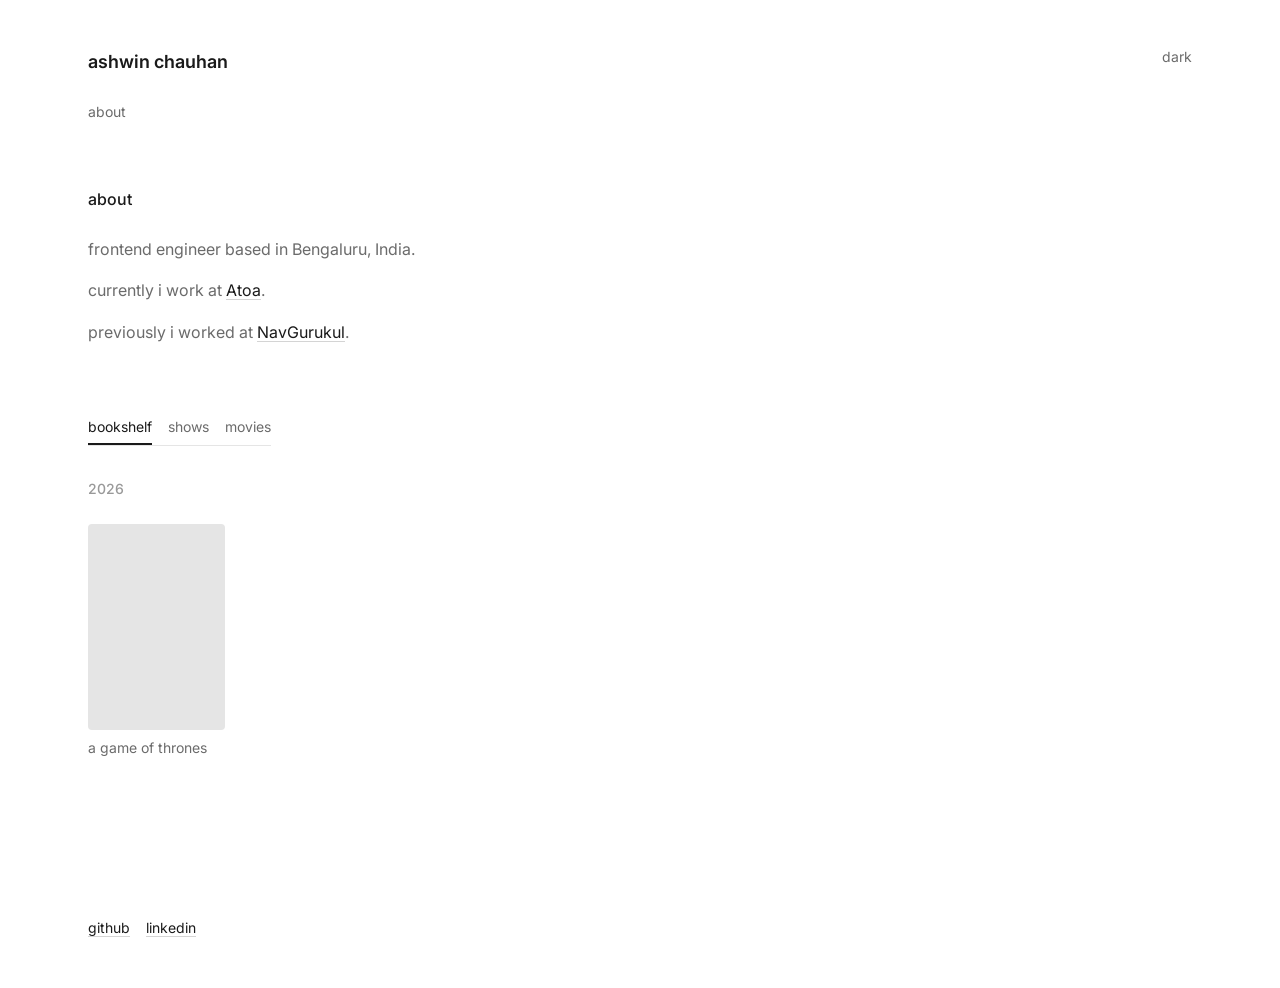
==== index.html @ 956eed8f "feat: Add bookshelf section with Open Library API and tabbed layout - Add bookshelf section with Ope" ====
<!DOCTYPE html>
<html lang="en">
<head>
  <meta charset="UTF-8">
  <meta name="viewport" content="width=device-width, initial-scale=1.0">
  <meta name="description" content="Ashwin Chauhan — Frontend engineer based in Bengaluru, India.">
  <meta name="author" content="Ashwin Chauhan">
  <title>Ashwin Chauhan</title>
  <link rel="preconnect" href="https://fonts.googleapis.com">
  <link rel="preconnect" href="https://fonts.gstatic.com" crossorigin>
  <link href="https://fonts.googleapis.com/css2?family=Inter:wght@400;500;600&display=swap" rel="stylesheet">
  <link rel="stylesheet" href="styles.css">
  <script src="config.js"></script>
  <script>
    // Prevent flash: set theme before page renders
    (function() {
      const saved = localStorage.getItem('theme');
      const prefersDark = window.matchMedia('(prefers-color-scheme: dark)').matches;
      if (saved === 'dark' || (!saved && prefersDark)) {
        document.documentElement.setAttribute('data-theme', 'dark');
      }
    })();
  </script>
</head>
<body>
  <div class="container">
    <header class="header">
      <div class="header-row">
        <a href="/" class="site-title">ashwin chauhan</a>
        <button class="theme-toggle" id="theme-toggle" aria-label="Toggle dark mode">dark</button>
      </div>
      <nav class="nav">
        <a href="#about">about</a>
        <!-- <a href="writing.html">writing</a> -->
      </nav>
    </header>

    <main>
      <!-- ABOUT SECTION -->
      <section class="section" id="about">
        <h2 class="section-title">About</h2>
        <div class="about-content">
          <p>frontend engineer based in Bengaluru, India.</p>
          <p>
            currently i work at <a href="https://paywithatoa.co.uk/" target="_blank" rel="noopener noreferrer">Atoa</a>.
          </p>
          <p>
            previously i worked at <a href="https://www.navgurukul.org/" target="_blank" rel="noopener noreferrer">NavGurukul</a>.
          </p>
        </div>
      </section>

      <!-- MEDIA TABS -->
      <section class="section" id="media">
        <div class="tabs">
          <button class="tab active" data-tab="bookshelf">bookshelf</button>
          <button class="tab" data-tab="series">shows</button>
          <button class="tab" data-tab="movies">movies</button>
        </div>
        <div class="tab-panel active" id="bookshelf-content"></div>
        <div class="tab-panel" id="movies-content"></div>
        <div class="tab-panel" id="series-content"></div>
      </section>
    </main>


    <footer class="footer">
      <nav class="footer-nav">
        <a href="https://github.com/ashwindevx" target="_blank" rel="noopener noreferrer">github</a>
        <a href="https://www.linkedin.com/in/ashwin-chauhan-81b137147/" target="_blank" rel="noopener noreferrer">linkedin</a>
      </nav>
    </footer>
  </div>

  <script>
    const toggle = document.getElementById('theme-toggle');
    const html = document.documentElement;
    
    function updateToggleText() {
      const isDark = html.getAttribute('data-theme') === 'dark';
      toggle.textContent = isDark ? 'light' : 'dark';
    }
    
    updateToggleText();
    
    toggle.addEventListener('click', () => {
      const isDark = html.getAttribute('data-theme') === 'dark';
      if (isDark) {
        html.removeAttribute('data-theme');
        localStorage.setItem('theme', 'light');
      } else {
        html.setAttribute('data-theme', 'dark');
        localStorage.setItem('theme', 'dark');
      }
      updateToggleText();
    });

    // TMDB API functions
    const posterCache = {};
    
    async function searchTMDB(title, mediaType) {
      const cacheKey = `${mediaType}:${title}`;
      if (posterCache[cacheKey]) {
        return posterCache[cacheKey];
      }

      try {
        const searchUrl = `${TMDB_CONFIG.baseUrl}/search/${mediaType}?api_key=${TMDB_CONFIG.apiKey}&query=${encodeURIComponent(title)}`;
        const response = await fetch(searchUrl);
        const data = await response.json();
        
        if (data.results && data.results.length > 0) {
          const posterPath = data.results[0].poster_path;
          if (posterPath) {
            const posterUrl = `${TMDB_CONFIG.imageBaseUrl}${posterPath}`;
            posterCache[cacheKey] = posterUrl;
            return posterUrl;
          }
        }
      } catch (error) {
        console.error(`Error fetching poster for ${title}:`, error);
      }
      
      return null;
    }

    async function searchOpenLibrary(title) {
      const cacheKey = `book:${title}`;
      if (posterCache[cacheKey]) {
        return posterCache[cacheKey];
      }

      try {
        const searchUrl = `https://openlibrary.org/search.json?title=${encodeURIComponent(title)}&fields=title,author_name,cover_i&limit=1`;
        const response = await fetch(searchUrl);
        const data = await response.json();

        if (data.docs && data.docs.length > 0) {
          const book = data.docs[0];
          const result = {};
          if (book.cover_i) {
            result.cover = `https://covers.openlibrary.org/b/id/${book.cover_i}-L.jpg`;
          }
          if (book.author_name && book.author_name.length > 0) {
            result.author = book.author_name[0];
          }
          posterCache[cacheKey] = result;
          return result;
        }
      } catch (error) {
        console.error(`Error fetching book info for ${title}:`, error);
      }

      return null;
    }

    // Media rendering with TMDB integration
    async function renderMedia(type, containerId) {
      try {
        const response = await fetch(`data/${type}.json`);
        const data = await response.json();
        const container = document.getElementById(containerId);
        
        if (!data || data.length === 0) {
          container.innerHTML = '<p class="empty-state">Nothing here yet...</p>';
          return;
        }
        
        // Render placeholder first
        let html = '';
        data.forEach(yearGroup => {
          if (yearGroup.items.length === 0) return;
          
          html += `
            <div class="year-group">
              <h3 class="year">${yearGroup.year}</h3>
              <ul class="items" id="${type}-${yearGroup.year}">
          `;
          
          yearGroup.items.forEach((item, index) => {
            const itemId = `${type}-${yearGroup.year}-${index}`;
            // Default placeholder or manual cover if no API fetch happens yet
            const initialCover = item.cover 
              ? `<img src="${item.cover}" alt="${item.title}" class="item-cover" loading="lazy">` 
              : `<div class="item-cover" style="background-color: var(--color-border);"></div>`;

            const seasonTag = item.seasons
              ? `<span class="item-seasons">${item.seasons === 'all' ? 'all seasons' : 'seasons: ' + item.seasons.join(', ')}</span>`
              : '';

            const authorTag = item.author
              ? `<span class="item-author">${item.author}</span>`
              : '';

            html += `
              <li class="item" id="${itemId}">
                ${initialCover}
                <span class="item-title">${item.title}</span>
                ${seasonTag}
                ${authorTag}
              </li>
            `;
          });
          
          html += `
              </ul>
            </div>
          `;
        });
        
        container.innerHTML = html;
        
        // Fetch posters asynchronously
        for (const yearGroup of data) {
          for (let i = 0; i < yearGroup.items.length; i++) {
            const item = yearGroup.items[i];
            const itemId = `${type}-${yearGroup.year}-${i}`;
            const itemEl = document.getElementById(itemId);
            
            if (itemEl) {
              if (item.type === 'book') {
                const bookInfo = await searchOpenLibrary(item.title);
                const finalPoster = bookInfo && bookInfo.cover;

                if (finalPoster) {
                  const currentCover = itemEl.querySelector('.item-cover');
                  if (currentCover.getAttribute('src') !== finalPoster) {
                    const img = document.createElement('img');
                    img.src = finalPoster;
                    img.alt = item.title;
                    img.className = 'item-cover';
                    img.loading = 'lazy';
                    currentCover.replaceWith(img);
                  }
                }

                if (bookInfo && bookInfo.author && !itemEl.querySelector('.item-author')) {
                  const authorSpan = document.createElement('span');
                  authorSpan.className = 'item-author';
                  authorSpan.textContent = bookInfo.author;
                  itemEl.appendChild(authorSpan);
                }
              } else {
                const mediaType = item.type || (type === 'series' ? 'tv' : 'movie');
                const posterUrl = await searchTMDB(item.title, mediaType);

                const finalPoster = posterUrl || item.cover;

                if (finalPoster) {
                  const currentCover = itemEl.querySelector('.item-cover');
                  if (currentCover.getAttribute('src') !== finalPoster) {
                    const img = document.createElement('img');
                    img.src = finalPoster;
                    img.alt = item.title;
                    img.className = 'item-cover';
                    img.loading = 'lazy';
                    currentCover.replaceWith(img);
                  }
                }
              }
            }
          }
        }
      } catch (error) {
        console.error(`Error loading ${type}:`, error);
        document.getElementById(containerId).innerHTML = '<p class="empty-state">Failed to load content.</p>';
      }
    }
    
    // Tab switching
    document.querySelectorAll('.tab').forEach(tab => {
      tab.addEventListener('click', () => {
        document.querySelectorAll('.tab').forEach(t => t.classList.remove('active'));
        document.querySelectorAll('.tab-panel').forEach(p => p.classList.remove('active'));
        tab.classList.add('active');
        document.getElementById(`${tab.dataset.tab}-content`).classList.add('active');
      });
    });

    // Load all media sections
    renderMedia('bookshelf', 'bookshelf-content');
    renderMedia('movies', 'movies-content');
    renderMedia('series', 'series-content');
  </script>
</body>
</html>
---- styles.css ----
/*
 * Design System
 * Inspired by drewcoffman.com — clean, minimal, content-first
 */

/* ============================================
   CSS Custom Properties
   ============================================ */
:root {
  /* Colors */
  --color-bg: #ffffff;
  --color-text: #1a1a1a;
  --color-text-muted: #6b6b6b;
  --color-text-subtle: #999999;
  --color-link: #1a1a1a;
  --color-link-underline: #d4d4d4;
  --color-link-hover: #000000;
  --color-border: #e5e5e5;

  /* Typography */
  --font-family: 'Inter', -apple-system, BlinkMacSystemFont, 'Segoe UI', Roboto, sans-serif;
  --font-size-base: 16px;
  --font-size-sm: 14px;
  --font-size-lg: 18px;
  --font-size-xl: 20px;
  --line-height: 1.6;
  --line-height-tight: 1.4;

  /* Spacing */
  --spacing-xs: 0.5rem;
  --spacing-sm: 1rem;
  --spacing-md: 1.5rem;
  --spacing-lg: 2rem;
  --spacing-xl: 3rem;
  --spacing-2xl: 4rem;

  /* Layout */
  --max-width: 1152px;
  --container-padding: 1.5rem;
}

/* Dark Mode */
[data-theme="dark"] {
  --color-bg: #0a0a0a;
  --color-text: #e5e5e5;
  --color-text-muted: #a3a3a3;
  --color-text-subtle: #737373;
  --color-link: #e5e5e5;
  --color-link-underline: #404040;
  --color-link-hover: #ffffff;
  --color-border: #262626;
}

/* ============================================
   Base Styles
   ============================================ */
*,
*::before,
*::after {
  box-sizing: border-box;
  margin: 0;
  padding: 0;
}

html {
  font-size: var(--font-size-base);
  -webkit-font-smoothing: antialiased;
  -moz-osx-font-smoothing: grayscale;
  scrollbar-width: none; /* Firefox */
  -ms-overflow-style: none; /* IE and Edge */
}

html::-webkit-scrollbar {
  display: none; /* Chrome, Safari, Opera */
}

body {
  font-family: var(--font-family);
  line-height: var(--line-height);
  color: var(--color-text);
  background-color: var(--color-bg);
  transition: background-color 0.2s ease, color 0.2s ease;
}

::selection {
  background-color: #47a3f3;
  color: #ffffff;
}

/* ============================================
   Layout
   ============================================ */
.container {
  max-width: var(--max-width);
  margin: 0 auto;
  padding: var(--spacing-xl) var(--container-padding);
  min-height: 100vh;
  display: flex;
  flex-direction: column;
}

main {
  flex: 1;
}

/* ============================================
   Header
   ============================================ */
.header {
  margin-bottom: var(--spacing-2xl);
}

.site-title {
  display: block;
  font-size: var(--font-size-lg);
  font-weight: 600;
  color: var(--color-text);
  text-decoration: none;
  margin-bottom: var(--spacing-md);
}

.site-title:hover {
  color: var(--color-link-hover);
}

.nav {
  display: flex;
  flex-wrap: wrap;
  gap: var(--spacing-sm);
}

.nav a {
  color: var(--color-text-muted);
  text-decoration: none;
  font-size: var(--font-size-sm);
  transition: color 0.15s ease;
}

.nav a:hover {
  color: var(--color-text);
}

/* ============================================
   Sections
   ============================================ */
.section {
  margin-bottom: var(--spacing-2xl);
}

.section-title {
  font-size: var(--font-size-base);
  font-weight: 500;
  color: var(--color-text);
  margin-bottom: var(--spacing-md);
  text-transform: lowercase;
}

/* ============================================
   Tabs
   ============================================ */
.tabs {
  display: inline-flex;
  gap: var(--spacing-sm);
  border-bottom: 1px solid var(--color-border);
  margin-bottom: var(--spacing-lg);
}

.tab {
  background: none;
  border: none;
  border-bottom: 2px solid transparent;
  padding: var(--spacing-xs) 0;
  font-family: var(--font-family);
  font-size: var(--font-size-sm);
  color: var(--color-text-muted);
  cursor: pointer;
  text-transform: lowercase;
  transition: color 0.15s ease, border-color 0.15s ease;
}

.tab:hover {
  color: var(--color-text);
}

.tab.active {
  color: var(--color-text);
  border-bottom-color: var(--color-text);
}

.tab-panel {
  display: none;
}

.tab-panel.active {
  display: block;
}

/* ============================================
   About Section
   ============================================ */
.about-content p {
  color: var(--color-text-muted);
  margin-bottom: var(--spacing-sm);
}

.about-content p:last-child {
  margin-bottom: 0;
}

.about-content a {
  color: var(--color-link);
  text-decoration: underline;
  text-decoration-color: var(--color-link-underline);
  text-underline-offset: 3px;
  transition: text-decoration-color 0.15s ease;
}

.about-content a:hover {
  text-decoration-color: var(--color-text);
}

/* ============================================
   Year Groups (Bookshelf, Movies, Series)
   ============================================ */
.year-group {
  margin-bottom: var(--spacing-xl);
}

.year-group:last-child {
  margin-bottom: 0;
}

.year {
  font-size: var(--font-size-sm);
  font-weight: 500;
  color: var(--color-text-subtle);
  margin-bottom: var(--spacing-md);
}

.items {
  list-style: none;
  display: grid;
  grid-template-columns: repeat(auto-fill, minmax(120px, 1fr));
  gap: var(--spacing-md);
}

.item {
  display: flex;
  flex-direction: column;
  gap: var(--spacing-xs);
}

.item-cover {
  width: 100%;
  aspect-ratio: 2/3;
  object-fit: cover;
  border-radius: 4px;
  background-color: var(--color-border);
  transition: transform 0.2s ease, box-shadow 0.2s ease;
}

.item-cover:hover {
  transform: translateY(-4px);
  box-shadow: 0 8px 16px rgba(0, 0, 0, 0.15);
}

.item-title {
  font-size: var(--font-size-sm);
  color: var(--color-text-muted);
  line-height: var(--line-height-tight);
  text-align: left;
}

.item-seasons {
  display: block;
  font-size: var(--font-size-sm);
  color: var(--color-text-subtle);
  line-height: var(--line-height-tight);
  margin-top: -8px;
}

.item-author {
  display: block;
  font-size: var(--font-size-sm);
  color: var(--color-text-subtle);
  line-height: var(--line-height-tight);
  margin-top: -8px;
  text-transform: lowercase;
}


/* ============================================
   Footer
   ============================================ */
.footer {
  margin-top: var(--spacing-2xl);
  padding-top: var(--spacing-lg);
}

.footer-nav {
  display: flex;
  flex-wrap: wrap;
  gap: var(--spacing-sm);
}

.footer-nav a {
  color: var(--color-link);
  text-decoration: underline;
  text-decoration-color: var(--color-link-underline);
  text-underline-offset: 3px;
  font-size: var(--font-size-sm);
  transition: text-decoration-color 0.15s ease;
}

.footer-nav a:hover {
  text-decoration-color: var(--color-text);
}

/* ============================================
   Writing Page Specific
   ============================================ */
.empty-state {
  color: var(--color-text-subtle);
  font-style: italic;
}

/* ============================================
   Responsive
   ============================================ */
@media (max-width: 480px) {
  :root {
    --font-size-base: 15px;
    --container-padding: 1rem;
    --spacing-xl: 2rem;
    --spacing-2xl: 3rem;
  }

  .nav {
    gap: var(--spacing-xs);
  }
}

/* ============================================
   Theme Toggle
   ============================================ */
.header-row {
  display: flex;
  justify-content: space-between;
  align-items: flex-start;
  margin-bottom: var(--spacing-md);
}

.header-row .site-title {
  margin-bottom: 0;
}

.theme-toggle {
  background: none;
  border: none;
  padding: 0;
  font-family: var(--font-family);
  font-size: var(--font-size-sm);
  color: var(--color-text-muted);
  cursor: pointer;
  transition: color 0.15s ease;
}

.theme-toggle:hover {
  color: var(--color-text);
}
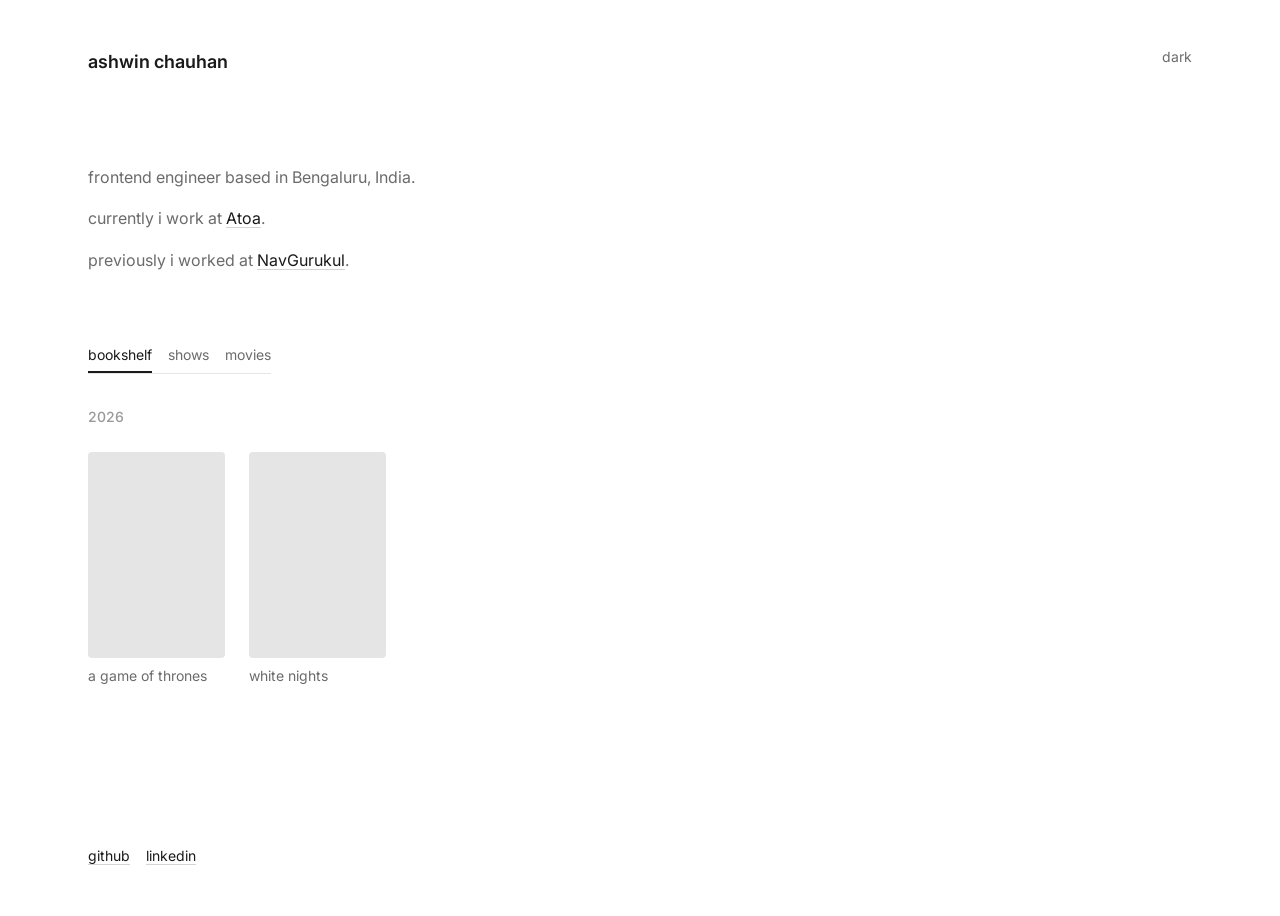
==== commit aa6b7262: "feat: Add White Nights to bookshelf with Open Library edition support - Add White Nights (Dostoevsky" ====
--- a/index.html
+++ b/index.html
@@ -30,7 +30,6 @@
         <button class="theme-toggle" id="theme-toggle" aria-label="Toggle dark mode">dark</button>
       </div>
       <nav class="nav">
-        <a href="#about">about</a>
         <!-- <a href="writing.html">writing</a> -->
       </nav>
     </header>
@@ -38,8 +37,7 @@
     <main>
       <!-- ABOUT SECTION -->
       <section class="section" id="about">
-        <h2 class="section-title">About</h2>
-        <div class="about-content">
+<div class="about-content">
           <p>frontend engineer based in Bengaluru, India.</p>
           <p>
             currently i work at <a href="https://paywithatoa.co.uk/" target="_blank" rel="noopener noreferrer">Atoa</a>.
@@ -124,13 +122,30 @@
       return null;
     }
 
-    async function searchOpenLibrary(title) {
-      const cacheKey = `book:${title}`;
+    async function searchOpenLibrary(title, olid) {
+      const cacheKey = `book:${olid || title}`;
       if (posterCache[cacheKey]) {
         return posterCache[cacheKey];
       }
 
       try {
+        if (olid) {
+          const editionUrl = `https://openlibrary.org/books/${olid}.json`;
+          const editionRes = await fetch(editionUrl);
+          const edition = await editionRes.json();
+          const result = {};
+          if (edition.covers && edition.covers.length > 0 && edition.covers[0] > 0) {
+            result.cover = `https://covers.openlibrary.org/b/id/${edition.covers[0]}-L.jpg`;
+          }
+          if (edition.authors && edition.authors.length > 0) {
+            const authorRes = await fetch(`https://openlibrary.org${edition.authors[0].key}.json`);
+            const author = await authorRes.json();
+            result.author = author.name;
+          }
+          posterCache[cacheKey] = result;
+          return result;
+        }
+
         const searchUrl = `https://openlibrary.org/search.json?title=${encodeURIComponent(title)}&fields=title,author_name,cover_i&limit=1`;
         const response = await fetch(searchUrl);
         const data = await response.json();
@@ -219,7 +234,7 @@
             
             if (itemEl) {
               if (item.type === 'book') {
-                const bookInfo = await searchOpenLibrary(item.title);
+                const bookInfo = await searchOpenLibrary(item.title, item.olid);
                 const finalPoster = bookInfo && bookInfo.cover;
 
                 if (finalPoster) {
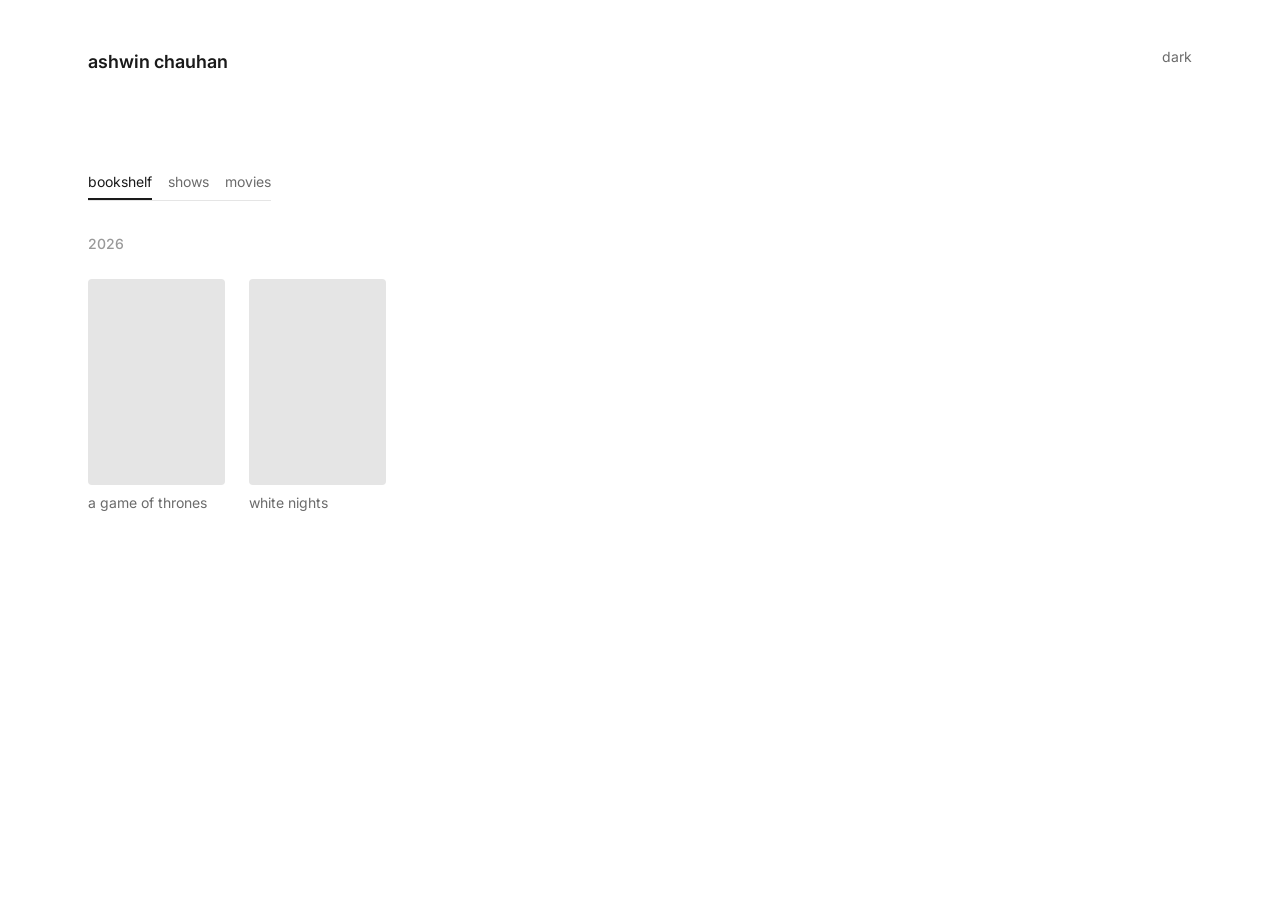
==== commit 51422d73: "chore: Remove about section and footer links Co-Authored-By: Claude Opus 4.6 (1M context) <noreply@a" ====
--- a/index.html
+++ b/index.html
@@ -35,19 +35,6 @@
     </header>
 
     <main>
-      <!-- ABOUT SECTION -->
-      <section class="section" id="about">
-<div class="about-content">
-          <p>frontend engineer based in Bengaluru, India.</p>
-          <p>
-            currently i work at <a href="https://paywithatoa.co.uk/" target="_blank" rel="noopener noreferrer">Atoa</a>.
-          </p>
-          <p>
-            previously i worked at <a href="https://www.navgurukul.org/" target="_blank" rel="noopener noreferrer">NavGurukul</a>.
-          </p>
-        </div>
-      </section>
-
       <!-- MEDIA TABS -->
       <section class="section" id="media">
         <div class="tabs">
@@ -62,12 +49,6 @@
     </main>
 
 
-    <footer class="footer">
-      <nav class="footer-nav">
-        <a href="https://github.com/ashwindevx" target="_blank" rel="noopener noreferrer">github</a>
-        <a href="https://www.linkedin.com/in/ashwin-chauhan-81b137147/" target="_blank" rel="noopener noreferrer">linkedin</a>
-      </nav>
-    </footer>
   </div>
 
   <script>
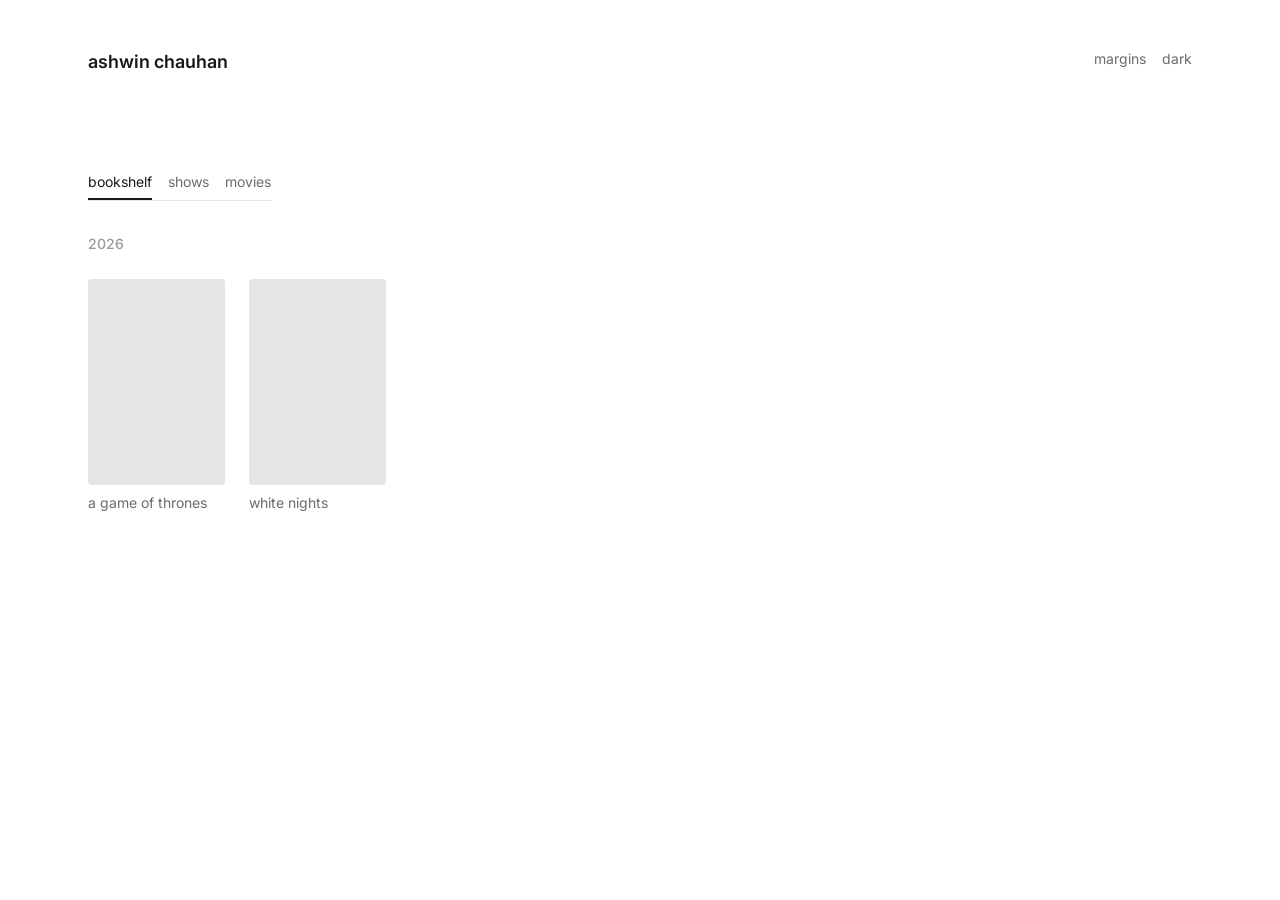
==== commit 4a4de514: "feat: Add margins link, favicon, and UI cleanup - Add margins profile link next to theme toggle - Ad" ====
--- a/index.html
+++ b/index.html
@@ -6,6 +6,7 @@
   <meta name="description" content="Ashwin Chauhan — Frontend engineer based in Bengaluru, India.">
   <meta name="author" content="Ashwin Chauhan">
   <title>Ashwin Chauhan</title>
+  <link rel="icon" type="image/png" href="images/favicon.png">
   <link rel="preconnect" href="https://fonts.googleapis.com">
   <link rel="preconnect" href="https://fonts.gstatic.com" crossorigin>
   <link href="https://fonts.googleapis.com/css2?family=Inter:wght@400;500;600&display=swap" rel="stylesheet">
@@ -27,7 +28,10 @@
     <header class="header">
       <div class="header-row">
         <a href="/" class="site-title">ashwin chauhan</a>
-        <button class="theme-toggle" id="theme-toggle" aria-label="Toggle dark mode">dark</button>
+        <div class="header-actions">
+          <a href="https://margins.app/u/a6112421bde046238ddb942a6632084c" target="_blank" rel="noopener noreferrer" class="margins-name-link">margins</a>
+          <button class="theme-toggle" id="theme-toggle" aria-label="Toggle dark mode">dark</button>
+        </div>
       </div>
       <nav class="nav">
         <!-- <a href="writing.html">writing</a> -->
--- a/styles.css
+++ b/styles.css
@@ -195,6 +195,20 @@
   display: block;
 }
 
+/* Margins link - next to toggle */
+.margins-name-link,
+.margins-name-link:visited {
+  font-family: var(--font-family);
+  font-size: var(--font-size-sm);
+  color: var(--color-text-muted);
+  text-decoration: none;
+  transition: color 0.15s ease;
+}
+
+.margins-name-link:hover {
+  color: var(--color-text);
+}
+
 /* ============================================
    About Section
    ============================================ */
@@ -354,6 +368,12 @@
   margin-bottom: 0;
 }
 
+.header-actions {
+  display: flex;
+  align-items: baseline;
+  gap: var(--spacing-sm);
+}
+
 .theme-toggle {
   background: none;
   border: none;
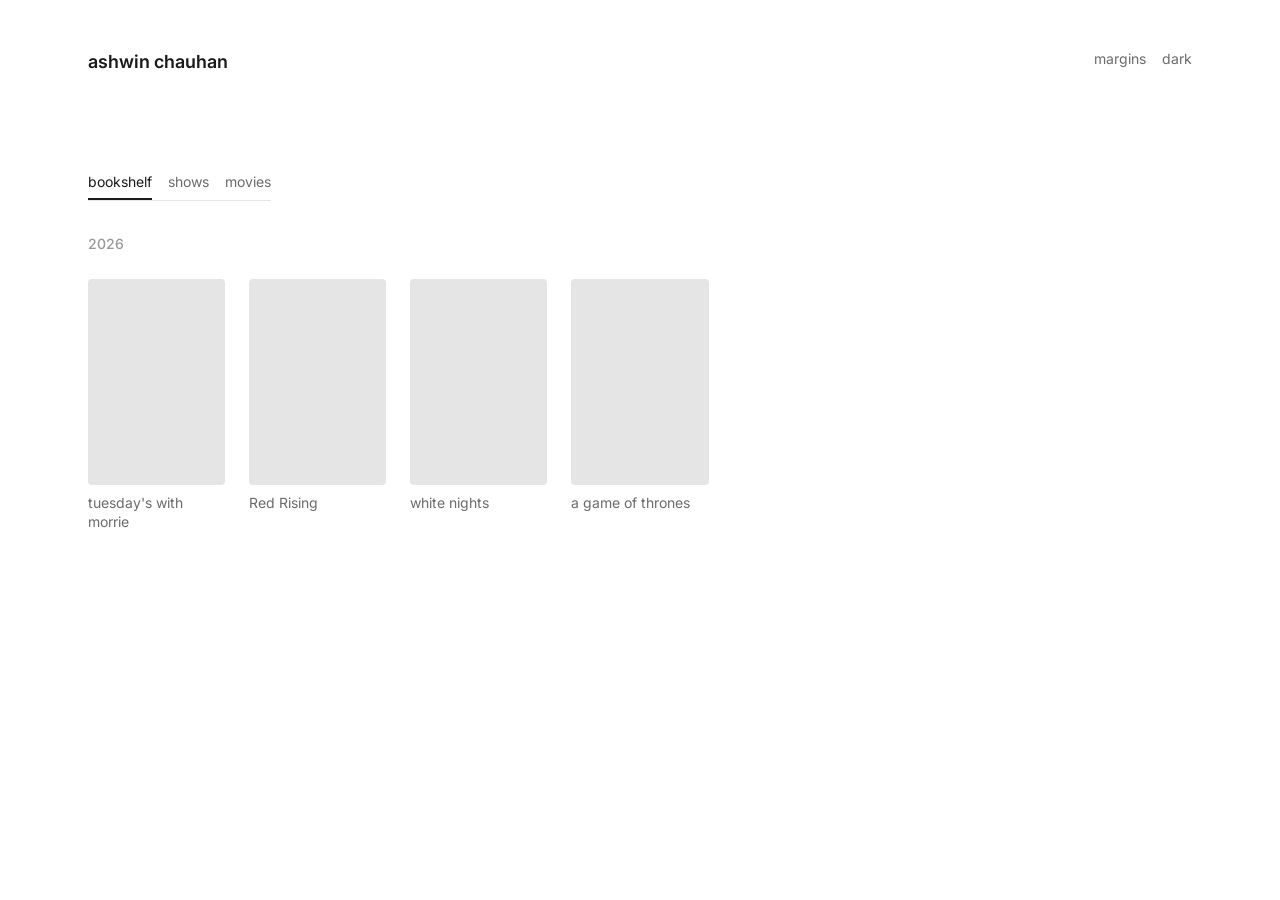
==== commit 760c9625: "chore: add Tuesday's with Morrie, Obsession, and HotD S3E2 Co-Authored-By: Claude Opus 4.8 (1M conte" ====
--- a/index.html
+++ b/index.html
@@ -7,6 +7,7 @@
   <meta name="author" content="Ashwin Chauhan">
   <title>Ashwin Chauhan</title>
   <link rel="icon" type="image/png" href="images/favicon.png">
+  <script defer src="https://cloud.umami.is/script.js" data-website-id="02700562-0c10-4f61-99a6-24938148c8a9"></script>
   <link rel="preconnect" href="https://fonts.googleapis.com">
   <link rel="preconnect" href="https://fonts.gstatic.com" crossorigin>
   <link href="https://fonts.googleapis.com/css2?family=Inter:wght@400;500;600&display=swap" rel="stylesheet">
@@ -185,7 +186,7 @@
               : `<div class="item-cover" style="background-color: var(--color-border);"></div>`;
 
             const seasonTag = item.seasons
-              ? `<span class="item-seasons">${item.seasons === 'all' ? 'all seasons' : 'seasons: ' + item.seasons.join(', ')}</span>`
+              ? `<span class="item-seasons">${item.seasons === 'all' ? 'all seasons' : 'seasons: ' + item.seasons.join(', ')}${item.episode ? ' (' + item.episode + ')' : ''}</span>`
               : '';
 
             const authorTag = item.author
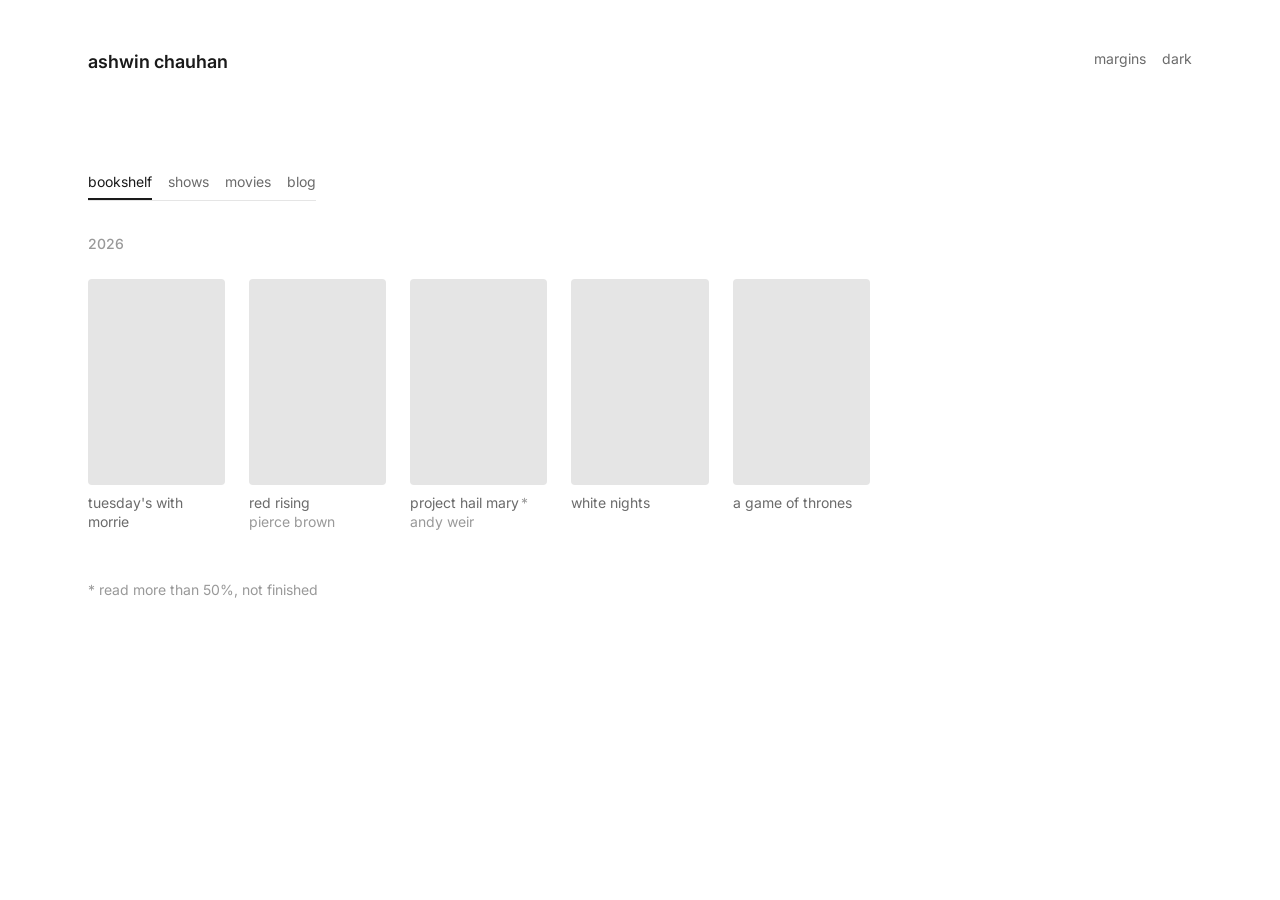
==== commit 0f233276: "feat: add blog section and render partial-read marker Add a "blog" tab that renders posts from data/" ====
--- a/index.html
+++ b/index.html
@@ -46,10 +46,12 @@
           <button class="tab active" data-tab="bookshelf">bookshelf</button>
           <button class="tab" data-tab="series">shows</button>
           <button class="tab" data-tab="movies">movies</button>
+          <button class="tab" data-tab="blog">blog</button>
         </div>
         <div class="tab-panel active" id="bookshelf-content"></div>
         <div class="tab-panel" id="movies-content"></div>
         <div class="tab-panel" id="series-content"></div>
+        <div class="tab-panel" id="blog-content"></div>
       </section>
     </main>
 
@@ -193,10 +195,14 @@
               ? `<span class="item-author">${item.author}</span>`
               : '';
 
+            const partialMark = item.partial
+              ? `<span class="item-partial" title="read more than 50%, not finished">*</span>`
+              : '';
+
             html += `
               <li class="item" id="${itemId}">
                 ${initialCover}
-                <span class="item-title">${item.title}</span>
+                <span class="item-title">${item.title}${partialMark}</span>
                 ${seasonTag}
                 ${authorTag}
               </li>
@@ -208,7 +214,12 @@
             </div>
           `;
         });
-        
+
+        const hasPartial = data.some(yearGroup => yearGroup.items.some(item => item.partial));
+        if (hasPartial) {
+          html += `<p class="legend">* read more than 50%, not finished</p>`;
+        }
+
         container.innerHTML = html;
         
         // Fetch posters asynchronously
@@ -278,10 +289,62 @@
       });
     });
 
+    // Blog rendering (posts grouped by year, newest first)
+    async function renderBlog(containerId) {
+      const container = document.getElementById(containerId);
+      try {
+        const response = await fetch('data/blog.json');
+        const data = await response.json();
+
+        if (!data || data.length === 0) {
+          container.innerHTML = '<p class="empty-state">Nothing here yet...</p>';
+          return;
+        }
+
+        let html = '';
+        data.forEach(yearGroup => {
+          if (!yearGroup.items || yearGroup.items.length === 0) return;
+
+          html += `
+            <div class="year-group">
+              <h3 class="year">${yearGroup.year}</h3>
+              <ul class="blog-list">
+          `;
+
+          yearGroup.items.forEach(post => {
+            const dateTag = post.date
+              ? `<span class="blog-date">${post.date}</span>`
+              : '';
+            const titleEl = post.url
+              ? `<a href="${post.url}" class="blog-link">${post.title}</a>`
+              : `<span class="blog-link">${post.title}</span>`;
+
+            html += `
+              <li class="blog-item">
+                ${titleEl}
+                ${dateTag}
+              </li>
+            `;
+          });
+
+          html += `
+              </ul>
+            </div>
+          `;
+        });
+
+        container.innerHTML = html;
+      } catch (error) {
+        console.error('Error loading blog:', error);
+        container.innerHTML = '<p class="empty-state">Failed to load content.</p>';
+      }
+    }
+
     // Load all media sections
     renderMedia('bookshelf', 'bookshelf-content');
     renderMedia('movies', 'movies-content');
     renderMedia('series', 'series-content');
+    renderBlog('blog-content');
   </script>
 </body>
 </html>
--- a/styles.css
+++ b/styles.css
@@ -302,6 +302,55 @@
   text-transform: lowercase;
 }
 
+.item-partial {
+  color: var(--color-text-subtle);
+  margin-left: 2px;
+  cursor: help;
+}
+
+.legend {
+  font-size: var(--font-size-sm);
+  color: var(--color-text-subtle);
+  line-height: var(--line-height-tight);
+  margin-top: 16px;
+}
+
+
+/* ============================================
+   Blog
+   ============================================ */
+.blog-list {
+  list-style: none;
+  display: flex;
+  flex-direction: column;
+  gap: var(--spacing-md);
+}
+
+.blog-item {
+  display: flex;
+  align-items: baseline;
+  justify-content: space-between;
+  gap: var(--spacing-md);
+}
+
+.blog-link {
+  color: var(--color-link);
+  text-decoration: underline;
+  text-decoration-color: var(--color-link-underline);
+  text-underline-offset: 3px;
+  font-size: var(--font-size-base);
+  transition: text-decoration-color 0.15s ease;
+}
+
+.blog-link:hover {
+  text-decoration-color: var(--color-text);
+}
+
+.blog-date {
+  font-size: var(--font-size-sm);
+  color: var(--color-text-subtle);
+  white-space: nowrap;
+}
 
 /* ============================================
    Footer
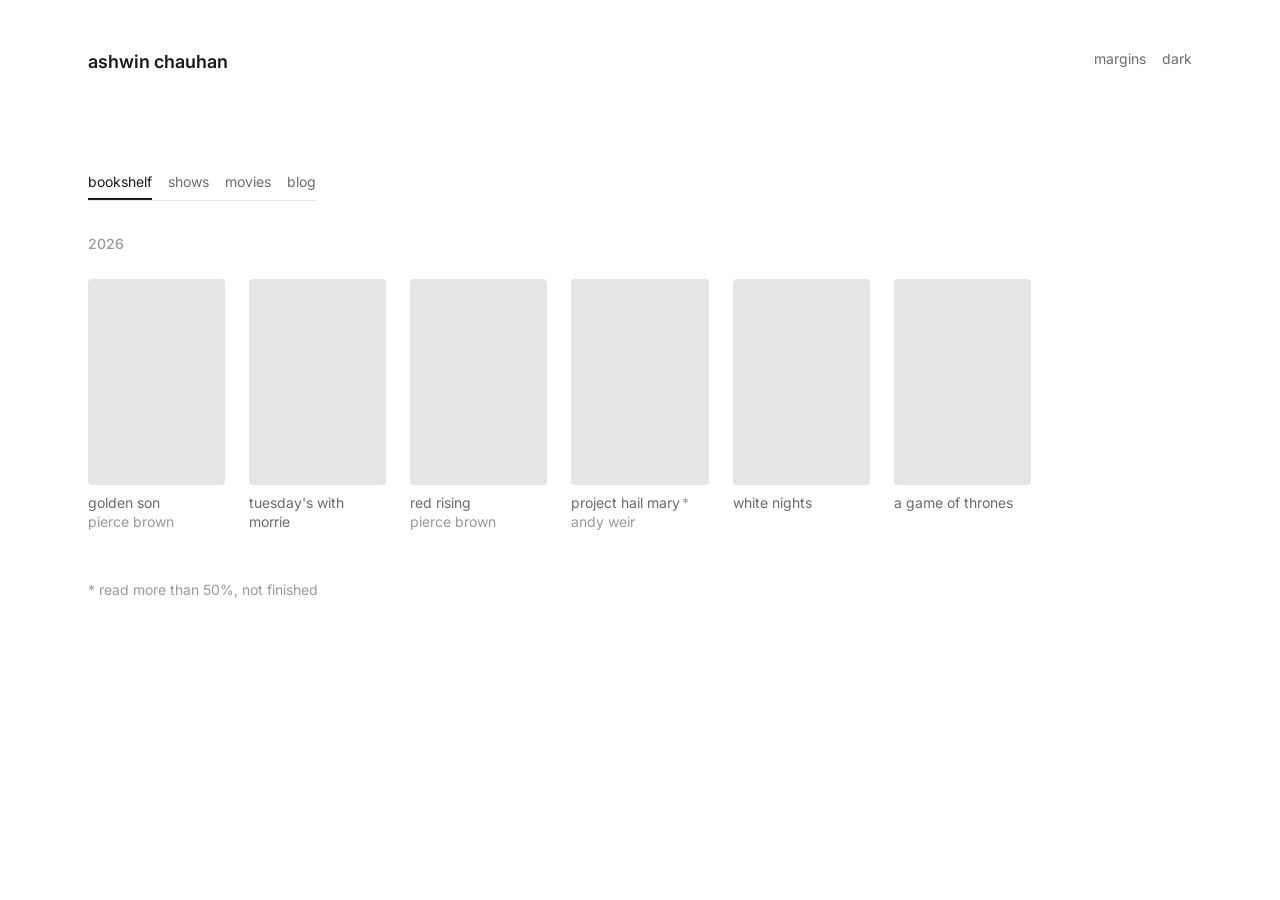
==== commit 6275ed9e: "feat: track Umami section and interaction events Track client-side section views, theme changes, and" ====
--- a/index.html
+++ b/index.html
@@ -59,6 +59,12 @@
   </div>
 
   <script>
+    function trackEvent(name, data) {
+      if (window.umami && typeof window.umami.track === 'function') {
+        window.umami.track(name, data);
+      }
+    }
+
     const toggle = document.getElementById('theme-toggle');
     const html = document.documentElement;
     
@@ -79,6 +85,7 @@
         localStorage.setItem('theme', 'dark');
       }
       updateToggleText();
+      trackEvent('theme_toggle', { theme: html.getAttribute('data-theme') || 'light' });
     });
 
     // TMDB API functions
@@ -286,7 +293,18 @@
         document.querySelectorAll('.tab-panel').forEach(p => p.classList.remove('active'));
         tab.classList.add('active');
         document.getElementById(`${tab.dataset.tab}-content`).classList.add('active');
+        trackEvent('section_view', { section: tab.dataset.tab });
       });
+    });
+
+    document.querySelectorAll('a[target="_blank"]').forEach(link => {
+        link.addEventListener('click', () => {
+          trackEvent('outbound_link', { destination: link.hostname });
+        });
+    });
+
+    window.addEventListener('load', () => {
+        trackEvent('section_view', { section: 'bookshelf' });
     });
 
     // Blog rendering (posts grouped by year, newest first)
@@ -348,4 +366,3 @@
   </script>
 </body>
 </html>
-
